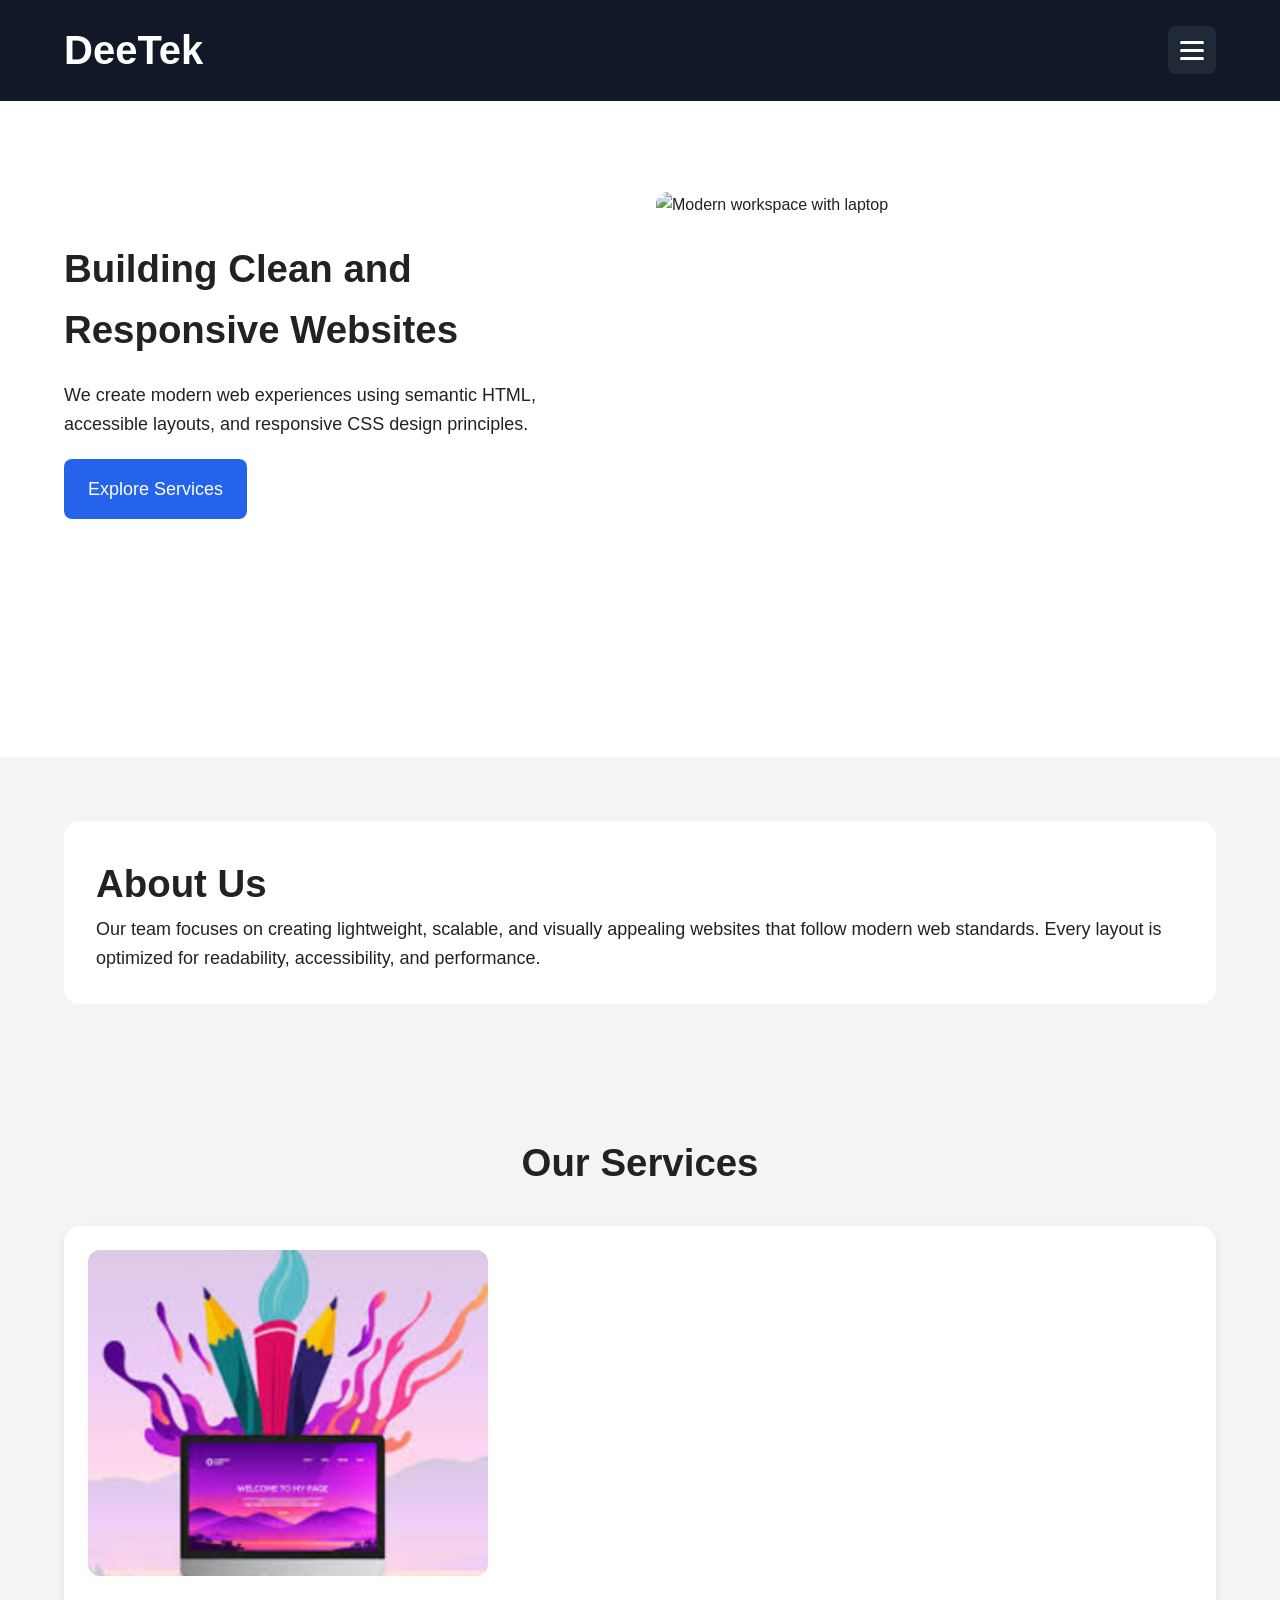
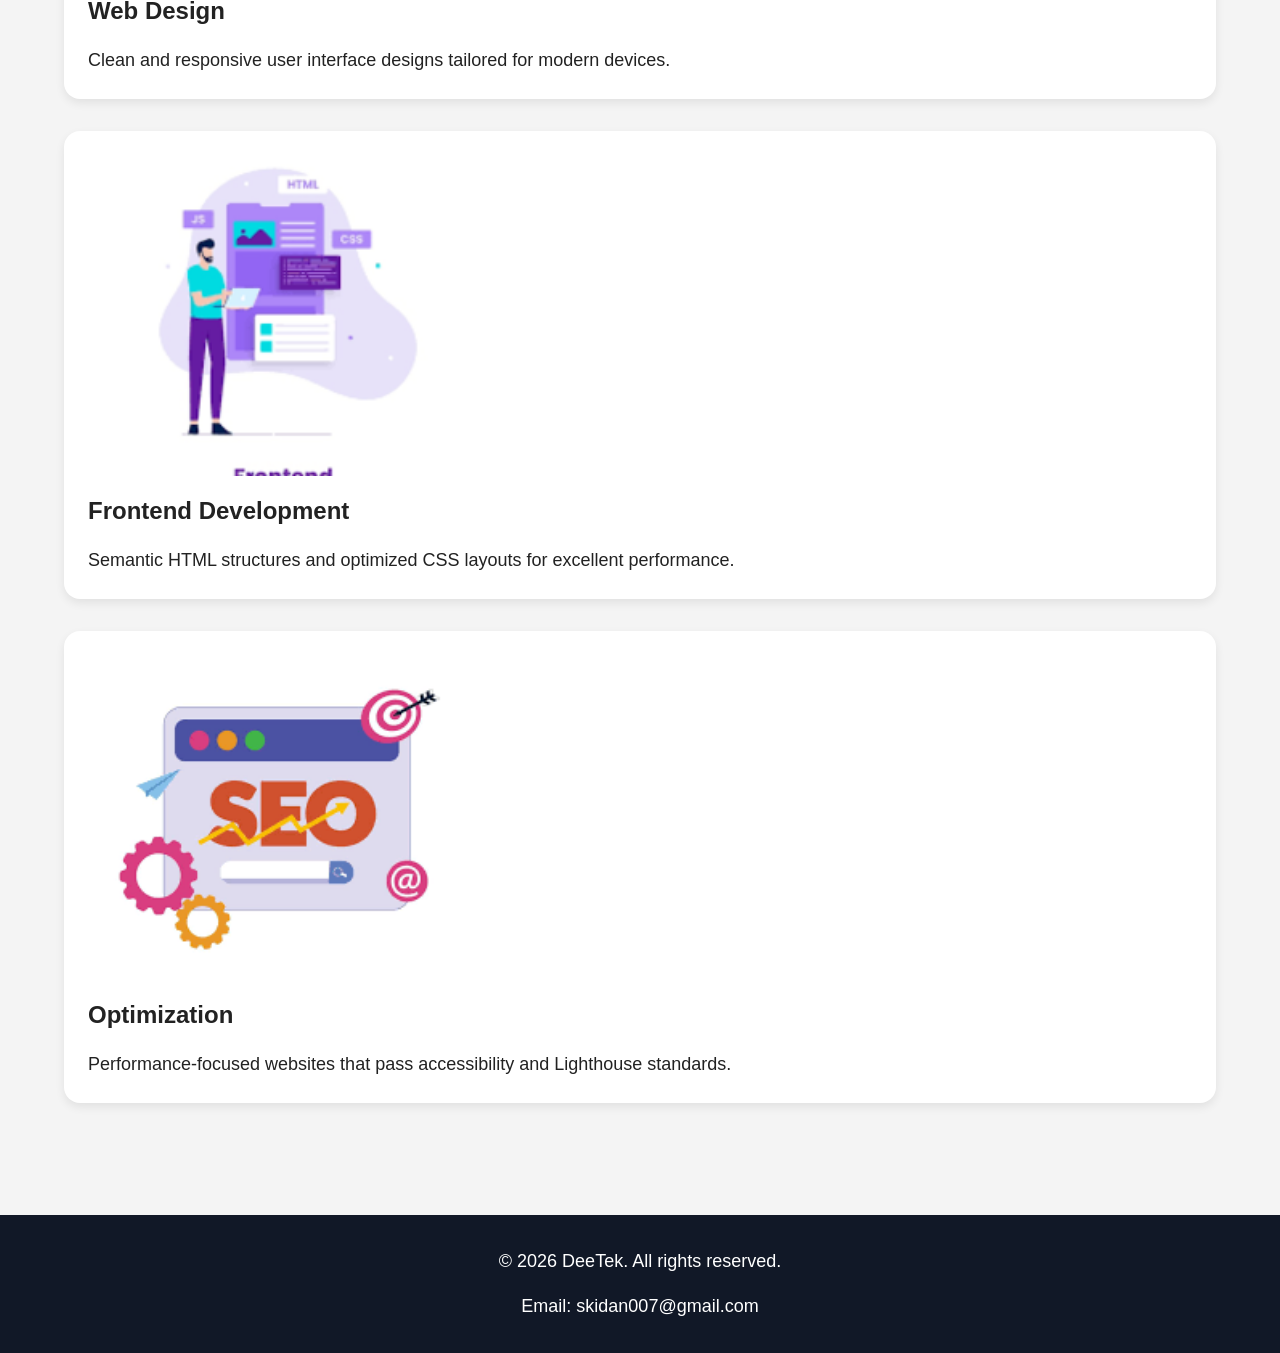
==== week-one-project/index.html @ 26a298e8 "adding week one project" ====
<!doctype html>
<html lang="en">
  <head>
    <meta charset="UTF-8" />
    <meta name="viewport" content="width=device-width, initial-scale=1.0" />
    <meta
      name="description"
      content="A clean and responsive static webpage built with semantic HTML and CSS."
    />
    <title>Modern Static Webpage</title>
    <link rel="stylesheet" href="css/styles.css" />
  </head>
  <body>
    <!-- Header -->
    <header class="header">
      <div class="container header-content">
        <h1>DeeTek</h1>
        <div class="navigation-wrapper">
          <input
            class="navigation-toggle"
            type="checkbox"
            id="menu-toggle"
            aria-label="Toggle Navigation"
          />

          <label class="navigation-button" for="menu-toggle">
            <span></span>
            <span></span>
            <span></span>
          </label>

          <nav class="site-navigation" aria-label="Main Navigation">
            <ul class="nav-list">
              <li><a href="#about">About</a></li>
              <li><a href="#services">Services</a></li>
              <li><a href="#contact">Contact</a></li>
            </ul>
          </nav>
        </div>
      </div>
    </header>

    <!-- Main -->
    <main>
      <section class="hero-section">
        <div class="container hero-content">
          <div class="hero-text">
            <h2>Building Clean and Responsive Websites</h2>
            <p>
              We create modern web experiences using semantic HTML, accessible
              layouts, and responsive CSS design principles.
            </p>
            <a class="primary-button" href="#services">Explore Services</a>
          </div>

          <img
            src="/assets/hero-image.webp"
            alt="Modern workspace with laptop"
            width="600"
            height="400"
            loading="lazy"
          />
        </div>
      </section>

      <section class="about-section" id="about">
        <div class="container about-content">
          <article>
            <h2>About Us</h2>
            <p>
              Our team focuses on creating lightweight, scalable, and visually
              appealing websites that follow modern web standards. Every layout
              is optimized for readability, accessibility, and performance.
            </p>
          </article>
        </div>
      </section>

      <section class="services-section" id="services">
        <div class="container">
          <h2>Our Services</h2>

          <div class="services-grid">
            <article class="service-card">
              <img
                src="assets/service-1.png"
                alt="Web design illustration"
                width="400"
                height="250"
                loading="lazy"
              />
              <h3>Web Design</h3>
              <p>
                Clean and responsive user interface designs tailored for modern
                devices.
              </p>
            </article>

            <article class="service-card">
              <img
                src="assets/service-2.png"
                alt="Frontend development illustration"
                width="400"
                height="250"
                loading="lazy"
              />
              <h3>Frontend Development</h3>
              <p>
                Semantic HTML structures and optimized CSS layouts for excellent
                performance.
              </p>
            </article>

            <article class="service-card">
              <img
                src="assets/service-3.png"
                alt="Website optimization illustration"
                width="400"
                height="250"
                loading="lazy"
              />
              <h3>Optimization</h3>
              <p>
                Performance-focused websites that pass accessibility and
                Lighthouse standards.
              </p>
            </article>
          </div>
        </div>
      </section>
    </main>

    <footer class="site-footer" id="contact">
      <div class="container footer-content">
        <p>&copy; 2026 DeeTek. All rights reserved.</p>
        <p>Email: skidan007@gmail.com</p>
      </div>
    </footer>
  </body>
</html>
---- week-one-project/css/styles.css ----
/* =========================
   Global Styles
========================= */

* {
    box-sizing: border-box;
    margin: 0;
    padding: 0;
}

html {
    font-size: 100%;
    scroll-behavior: smooth;
}

body {
    font-family: Arial, sans-serif;
    line-height: 1.6;
    color: #222222;
    background-color: #f4f4f4;
}

img {
    display: block;
    max-width: 100%;
    height: auto;
    border-radius: 0.75rem;
}

.container {
    width: min(90%, 1200px);
    margin-inline: auto;
}

h1 {
    font-size: clamp(1.8rem, 4vw, 2.5rem);
}

h2 {
    font-size: clamp(1.5rem, 3vw, 2.5rem);
}

h3 {
    font-size: clamp(1.2rem, 2vw, 1.5rem);
}

p,
a {
    font-size: clamp(1rem, 1.5vw, 1.125rem);
}



/* =========================
   Header
========================= */

.header {
    background-color: #111827;
    color: #ffffff;
    padding: 0.15rem 0;
    /* position: sticky;
    top: 0; */
    position: fixed;
    top: 0;
    left: 0;
    right: 0;
    z-index: 1000;

} 

.header-content {
    display: flex;
    justify-content: space-between;
    align-items: center;
    gap: 1rem;
    padding: 1rem 0;
} 

.navigation-wrapper {
    position: relative;
}

.navigation-toggle {
    display: none;
}

.navigation-button {
    display: flex;
    flex-direction: column;
    justify-content: center;
    align-items: center;
    gap: 0.35rem;
    min-width: 48px;
    min-height: 48px;
    padding: 0.75rem;
    cursor: pointer;
    border-radius: 0.5rem;
    background-color: #1f2937;
}

.navigation-button span {
    width: 1.5rem;
    height: 0.15rem;
    background-color: #ffffff;
    border-radius: 999px;
}

.site-navigation {
    display: none;
    position: absolute;
    top: 4rem;
    right: 0;
    width: 14rem;
    background-color: #ffffff;
    border-radius: 0.75rem;
    padding: 1rem;
    box-shadow: 0 4px 14px rgba(0, 0, 0, 0.12);
}

.navigation-toggle:checked + .navigation-button + .site-navigation {
    display: block;
}

.nav-list {
    list-style: none;
    display: flex;
    flex-direction: column;
    gap: 1rem;
}

.nav-list a {
    text-decoration: none;
    color: #111827;
    font-weight: 600;
    display: block;
    padding: 0.75rem;
    border-radius: 0.5rem;
    transition: background-color 0.3s ease;
}

.nav-list a:hover {
    text-decoration: none;
    background-color: #e5e7eb;
    color: #111827;
}

/* =========================
   Hero Section
========================= */

.hero-section {
    padding: 12rem 0;
    background-color: #ffffff;

}

/* .hero-content {
    display: grid;
    grid-template-columns: 1fr;
    gap: 2rem;
    align-items: center;
} */

.hero-content {
    display: grid;
    grid-template-columns: repeat(auto-fit, minmax(280px, 1fr));
    align-items: center;
    gap: 2rem;
}


.hero-text {
    display: flex;
    flex-direction: column;
    gap: 1.25rem;
}


.primary-button {
    display: inline-flex;
    justify-content: center;
    align-items: center;
    width: fit-content;
    min-height: 48px;
    padding: 1rem 1.5rem;
    background-color: #2563eb;
    color: #ffffff;
    text-decoration: none;
    border-radius: 0.5rem;
}

.primary-button:hover {
    background-color: #1d4ed8;
}

/* =========================
   About Section
========================= */
.about-section,
.services-section {
    padding: 4rem 0;
}

.about-content,
.service-card {
    background-color: #ffffff;
    border-radius: 1rem;
}

.about-content {
    padding: 2rem;
}



/* =========================
   Services Section
========================= */


.services-section h2 {
    margin-bottom: 2rem;
    text-align: center;
}

.services-grid {
    display: grid;
    grid-template-columns: 1fr;
    gap: 2rem;
}

.service-card {
    display: flex;
    flex-direction: column;
    gap: 1rem;
    padding: 1.5rem;
    box-shadow: 0 4px 10px rgba(0, 0, 0, 0.08);
}

.service-card:hover {
    transform: scale(1.02);
    transition: transform 0.3s ease;
}

/* =========================
   Footer
========================= */

.site-footer {
    background-color: #111827;
    color: #ffffff;
    padding: 2rem 0;
    margin-top: 3rem;
}

.footer-content {
    display: flex;
    flex-direction: column;
    gap: 1rem;
    text-align: center;
}
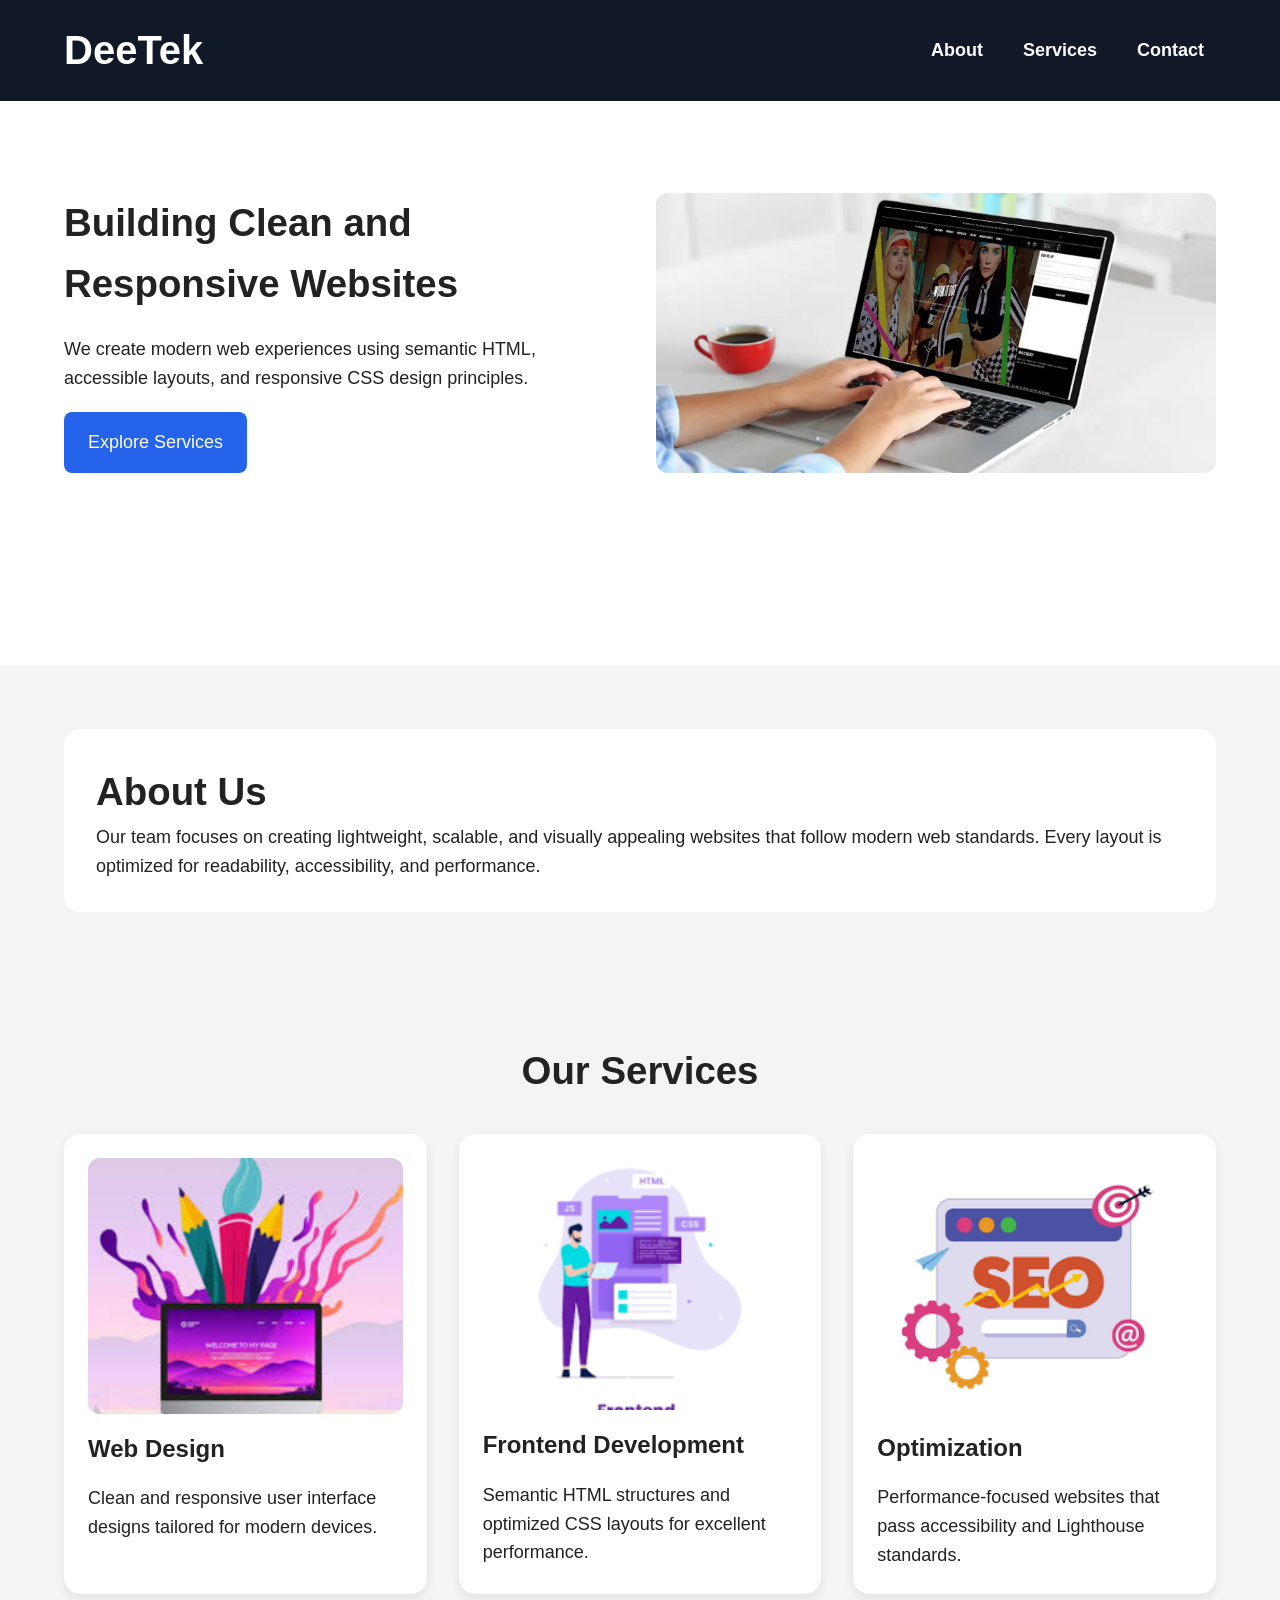
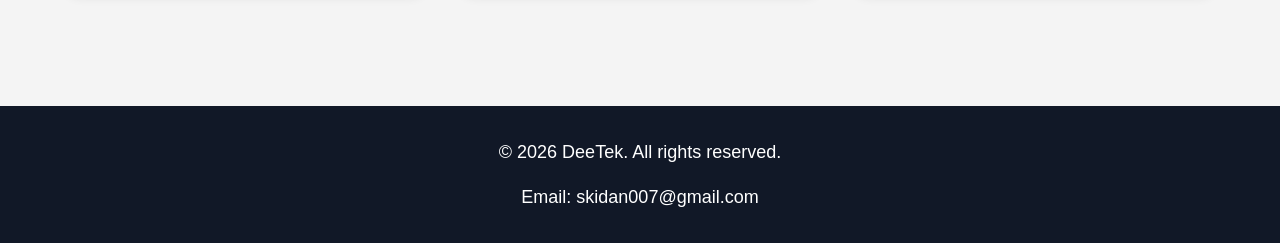
==== commit 564140cb: "adjusted nav bar list" ====
--- a/week-one-project/index.html
+++ b/week-one-project/index.html
@@ -15,28 +15,14 @@
     <header class="header">
       <div class="container header-content">
         <h1>DeeTek</h1>
-        <div class="navigation-wrapper">
-          <input
-            class="navigation-toggle"
-            type="checkbox"
-            id="menu-toggle"
-            aria-label="Toggle Navigation"
-          />
 
-          <label class="navigation-button" for="menu-toggle">
-            <span></span>
-            <span></span>
-            <span></span>
-          </label>
-
-          <nav class="site-navigation" aria-label="Main Navigation">
-            <ul class="nav-list">
-              <li><a href="#about">About</a></li>
-              <li><a href="#services">Services</a></li>
-              <li><a href="#contact">Contact</a></li>
-            </ul>
-          </nav>
-        </div>
+        <nav class="site-navigation" aria-label="Main Navigation">
+          <ul class="nav-list">
+            <li><a href="#about">About</a></li>
+            <li><a href="#services">Services</a></li>
+            <li><a href="#contact">Contact</a></li>
+          </ul>
+        </nav>
       </div>
     </header>
 
@@ -54,7 +40,7 @@
           </div>
 
           <img
-            src="/assets/hero-image.webp"
+            src="/week-one-project/assets/hero-image.webp"
             alt="Modern workspace with laptop"
             width="600"
             height="400"
@@ -83,7 +69,7 @@
           <div class="services-grid">
             <article class="service-card">
               <img
-                src="assets/service-1.png"
+                src="/week-one-project/assets/service-1.png"
                 alt="Web design illustration"
                 width="400"
                 height="250"
--- a/week-one-project/css/styles.css
+++ b/week-one-project/css/styles.css
@@ -59,8 +59,6 @@
     background-color: #111827;
     color: #ffffff;
     padding: 0.15rem 0;
-    /* position: sticky;
-    top: 0; */
     position: fixed;
     top: 0;
     left: 0;
@@ -107,15 +105,14 @@
 }
 
 .site-navigation {
-    display: none;
-    position: absolute;
-    top: 4rem;
-    right: 0;
-    width: 14rem;
-    background-color: #ffffff;
-    border-radius: 0.75rem;
-    padding: 1rem;
-    box-shadow: 0 4px 14px rgba(0, 0, 0, 0.12);
+
+    display: block;
+    position: static;
+    width: auto;
+    background-color: transparent;
+    box-shadow: none;
+    padding: 0;
+
 }
 
 .navigation-toggle:checked + .navigation-button + .site-navigation {
@@ -125,13 +122,13 @@
 .nav-list {
     list-style: none;
     display: flex;
-    flex-direction: column;
+    flex-direction: row;
     gap: 1rem;
 }
 
 .nav-list a {
     text-decoration: none;
-    color: #111827;
+    color: #ffffff;
     font-weight: 600;
     display: block;
     padding: 0.75rem;
@@ -226,8 +223,8 @@
 
 .services-grid {
     display: grid;
-    grid-template-columns: 1fr;
     gap: 2rem;
+    grid-template-columns: repeat(3, 1fr);
 }
 
 .service-card {
@@ -259,4 +256,4 @@
     flex-direction: column;
     gap: 1rem;
     text-align: center;
-}+}
